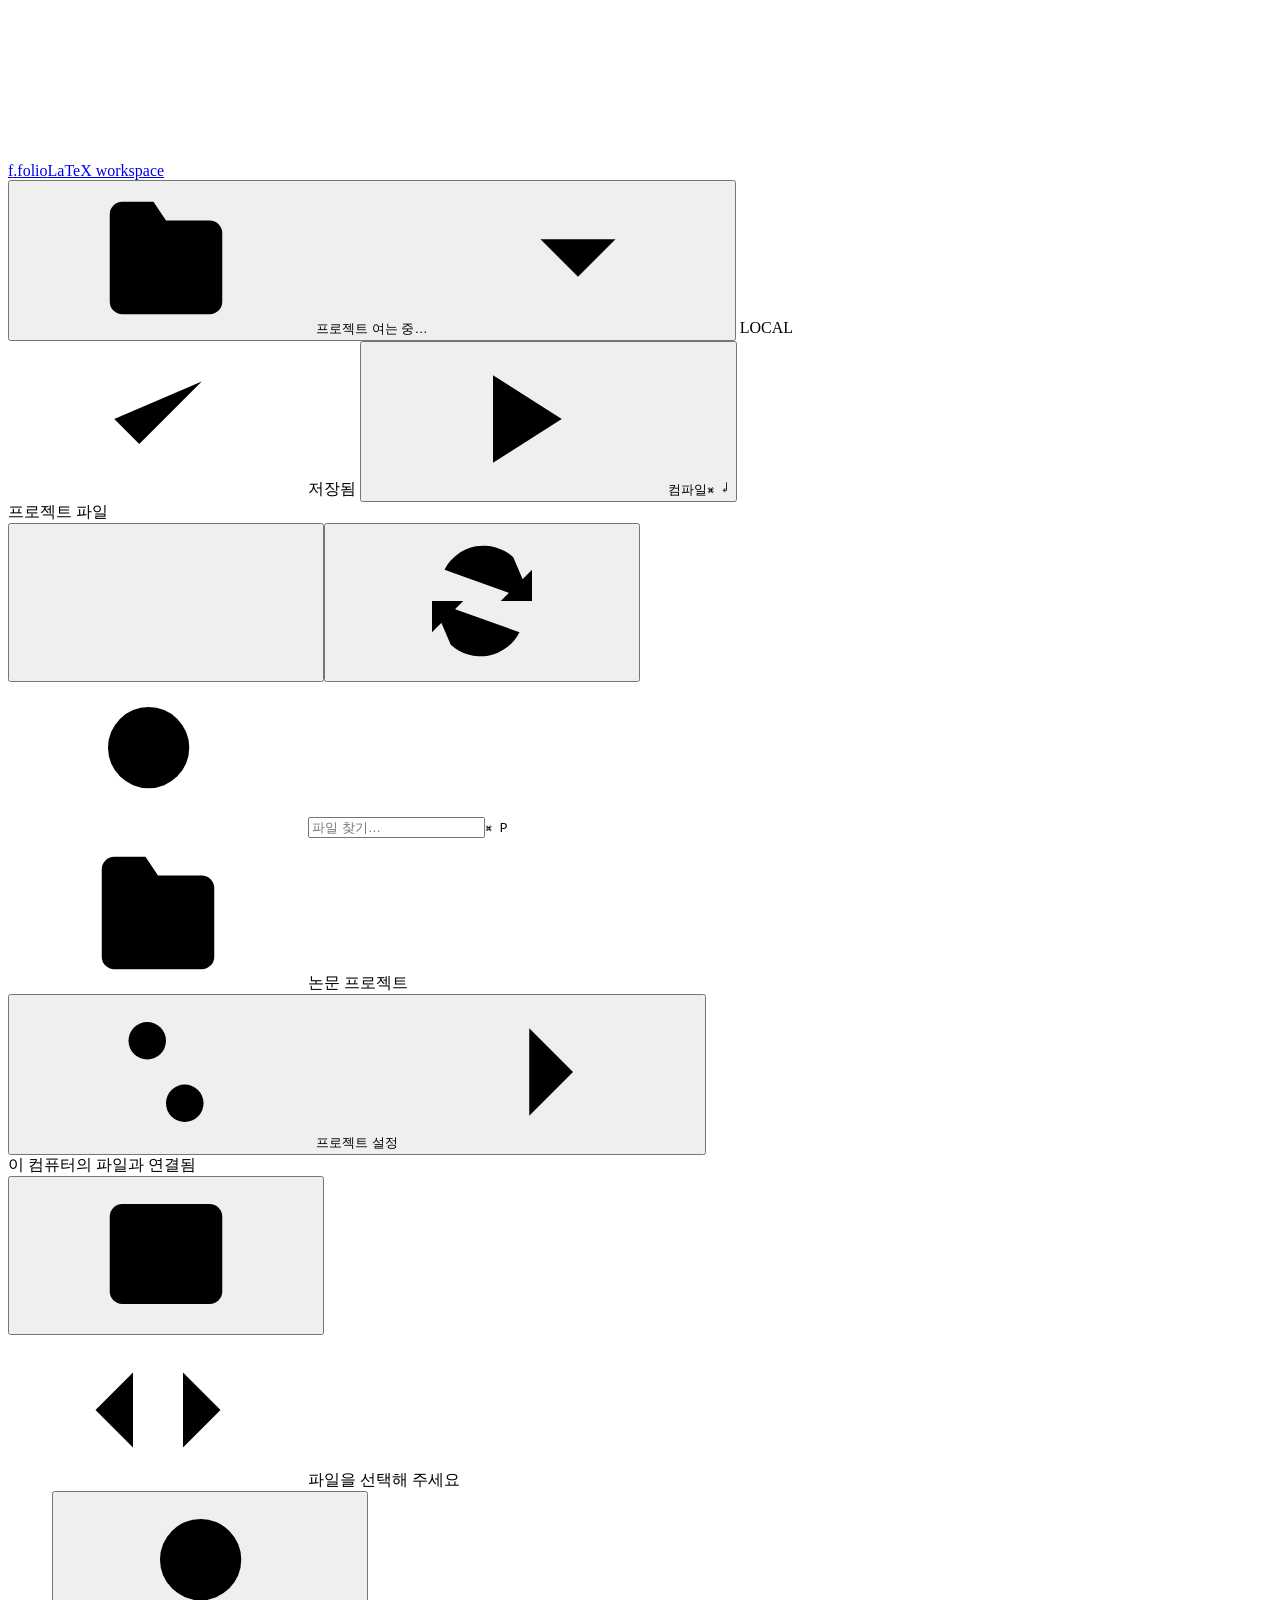
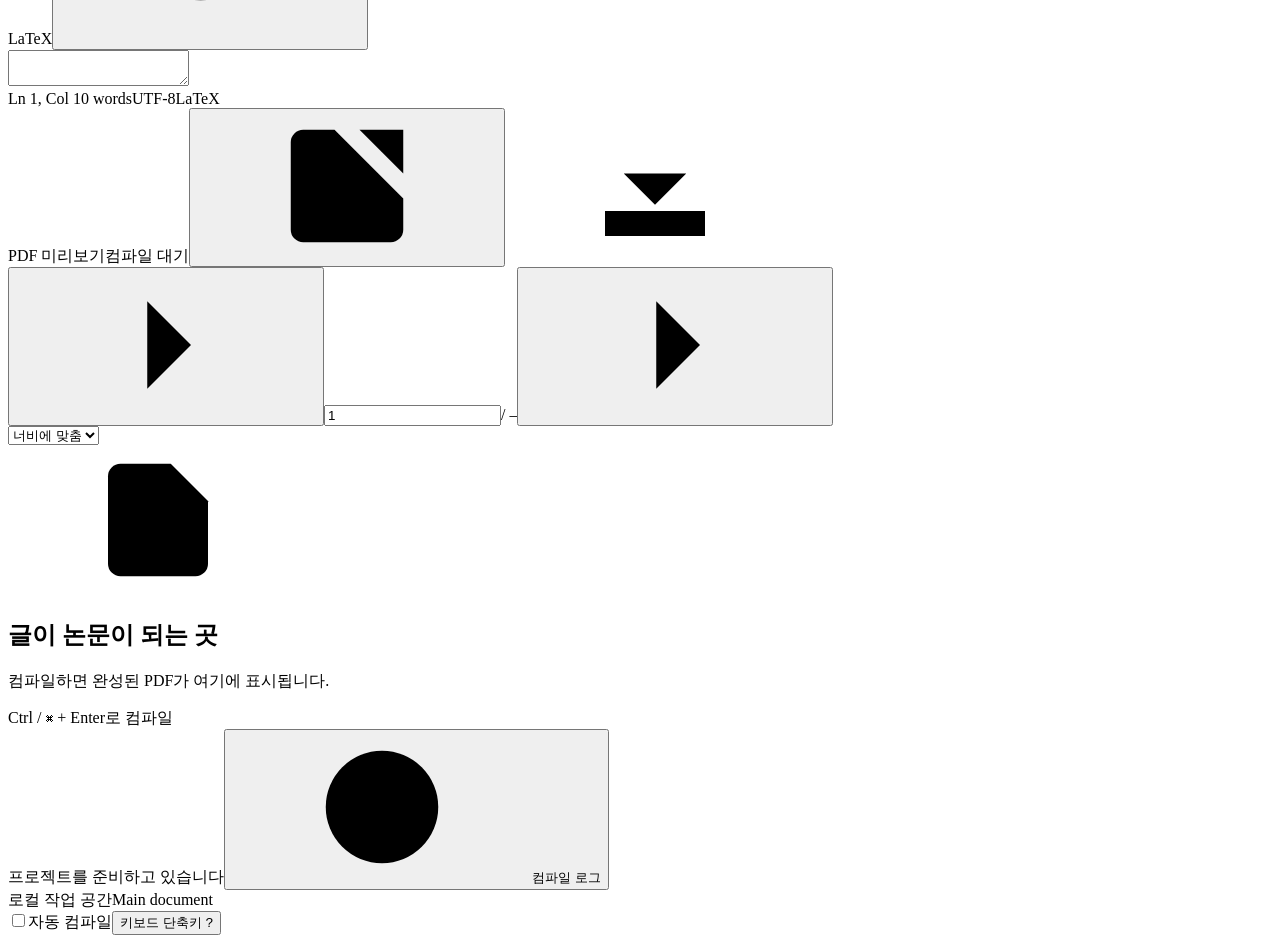
==== latex-workspace/static/index.html @ 539e845b "Publish Folio editor with AI providers and docked sentence comments" ====
<!doctype html>
<html lang="ko">
<head>
  <meta charset="utf-8"><meta name="viewport" content="width=device-width,initial-scale=1">
  <title>Folio — LaTeX Workspace</title>
  <link rel="icon" href="/favicon.svg" type="image/svg+xml">
  <link rel="stylesheet" href="/vendor/codemirror/lib/codemirror.css">
  <link rel="stylesheet" href="/vendor/codemirror/addon/dialog/dialog.css">
  <link rel="stylesheet" href="/styles.css">
</head>
<body>
<svg class="icon-library" xmlns="http://www.w3.org/2000/svg" aria-hidden="true"><defs>
  <symbol id="i-file" viewBox="0 0 24 24"><path d="M14 3H6a2 2 0 0 0-2 2v14a2 2 0 0 0 2 2h12a2 2 0 0 0 2-2V9z"/><path d="M14 3v6h6M8 13h8M8 17h5"/></symbol>
  <symbol id="i-folder" viewBox="0 0 24 24"><path d="M3 7V5a2 2 0 0 1 2-2h5l2 3h7a2 2 0 0 1 2 2v11a2 2 0 0 1-2 2H5a2 2 0 0 1-2-2z"/></symbol>
  <symbol id="i-chevron" viewBox="0 0 24 24"><path d="m9 5 7 7-7 7"/></symbol>
  <symbol id="i-down" viewBox="0 0 24 24"><path d="m6 9 6 6 6-6"/></symbol>
  <symbol id="i-search" viewBox="0 0 24 24"><circle cx="10.5" cy="10.5" r="6.5"/><path d="m16 16 5 5"/></symbol>
  <symbol id="i-plus" viewBox="0 0 24 24"><path d="M12 5v14M5 12h14"/></symbol>
  <symbol id="i-refresh" viewBox="0 0 24 24"><path d="M20 7v5h-5M4 17v-5h5"/><path d="M6 7a7 7 0 0 1 11-2l3 7M4 12l3 7a7 7 0 0 0 11-2"/></symbol>
  <symbol id="i-play" viewBox="0 0 24 24"><path d="m8 5 11 7-11 7z"/></symbol>
  <symbol id="i-stop" viewBox="0 0 24 24"><rect x="6" y="6" width="12" height="12" rx="1"/></symbol>
  <symbol id="i-external" viewBox="0 0 24 24"><path d="M14 3h7v7M21 3 11 13M10 3H5a2 2 0 0 0-2 2v14a2 2 0 0 0 2 2h14a2 2 0 0 0 2-2v-5"/></symbol>
  <symbol id="i-download" viewBox="0 0 24 24"><path d="M12 3v12m-5-5 5 5 5-5M4 16v4h16v-4"/></symbol>
  <symbol id="i-check" viewBox="0 0 24 24"><path d="m5 12 4 4L19 6"/></symbol>
  <symbol id="i-close" viewBox="0 0 24 24"><path d="m6 6 12 12M6 18 18 6"/></symbol>
  <symbol id="i-settings" viewBox="0 0 24 24"><path d="M4 7h16M4 17h16"/><circle cx="9" cy="7" r="3"/><circle cx="15" cy="17" r="3"/></symbol>
  <symbol id="i-code" viewBox="0 0 24 24"><path d="m8 6-6 6 6 6m8-12 6 6-6 6m-3-14-2 16"/></symbol>
  <symbol id="i-panel" viewBox="0 0 24 24"><rect x="3" y="4" width="18" height="16" rx="2"/><path d="M9 4v16"/></symbol>
  <symbol id="i-warning" viewBox="0 0 24 24"><path d="m12 3 10 18H2zM12 9v5m0 3v1"/></symbol>
  <symbol id="i-info" viewBox="0 0 24 24"><circle cx="12" cy="12" r="9"/><path d="M12 11v6m0-10v1"/></symbol>
</defs></svg>
<header class="appbar">
  <a class="brand" href="/" aria-label="Folio 홈"><span class="brand-mark">f<span>.</span></span><span>folio<span class="brand-sub">LaTeX workspace</span></span></a>
  <div class="appbar-divider"></div>
  <button id="project-picker" class="project-picker" title="프로젝트 폴더 선택"><svg class="icon"><use href="#i-folder"/></svg><span id="project-title">프로젝트 여는 중…</span><svg class="icon small"><use href="#i-down"/></svg></button>
  <span class="local-badge"><span class="dot"></span>LOCAL</span>
  <div class="header-spacer"></div>
  <span id="save-state" class="save-state"><svg class="icon"><use href="#i-check"/></svg><span>저장됨</span></span>
  <button id="compile" class="button primary" title="컴파일 · Ctrl/⌘ + Enter"><svg class="icon"><use href="#i-play"/></svg><span>컴파일</span><kbd>⌘ ↵</kbd></button>
</header>
<main id="workspace" class="workspace">
  <aside id="sidebar" class="sidebar" aria-label="프로젝트 파일">
    <div class="section-heading"><span>프로젝트 파일</span><div><button id="new-file" class="icon-button" title="새 파일 또는 폴더" aria-label="새 파일 또는 폴더"><svg class="icon"><use href="#i-plus"/></svg></button><button id="refresh-tree" class="icon-button" title="파일 목록 새로고침" aria-label="파일 목록 새로고침"><svg class="icon"><use href="#i-refresh"/></svg></button></div></div>
    <label class="file-search"><svg class="icon"><use href="#i-search"/></svg><input id="file-search" placeholder="파일 찾기…" aria-label="파일 찾기"><kbd>⌘ P</kbd></label>
    <div class="project-root"><svg class="icon"><use href="#i-folder"/></svg><span id="root-label">논문 프로젝트</span><span id="file-count" class="count"></span></div>
    <nav id="file-tree" class="file-tree" aria-label="파일 트리"></nav>
    <div class="sidebar-footer"><button id="settings-button" class="settings-button"><svg class="icon"><use href="#i-settings"/></svg><span>프로젝트 설정</span><svg class="icon small"><use href="#i-chevron"/></svg></button><div class="local-caption"><span class="dot"></span> 이 컴퓨터의 파일과 연결됨</div></div>
  </aside>
  <div class="resizer sidebar-resizer" role="separator" aria-label="파일 트리 너비 조절" tabindex="0" aria-orientation="vertical"></div>
  <section id="editor-panel" class="editor-panel" aria-label="소스 편집기">
    <div class="editor-tabs"><div id="tabs" class="tabs" role="tablist" aria-label="열린 파일"></div><button id="toggle-sidebar" class="icon-button" title="파일 트리 접기/펼치기" aria-label="파일 트리 접기/펼치기"><svg class="icon"><use href="#i-panel"/></svg></button></div>
    <div class="editor-toolbar"><div class="breadcrumb"><svg class="icon"><use href="#i-code"/></svg><span id="breadcrumb">파일을 선택해 주세요</span></div><span id="editor-language" class="language-badge">LaTeX</span><button id="editor-find" class="icon-button" title="본문에서 찾기 · Ctrl/⌘ + F" aria-label="본문에서 찾기"><svg class="icon"><use href="#i-search"/></svg></button></div>
    <div id="editor-host" class="editor-host"><textarea id="source" aria-label="LaTeX 소스 코드"></textarea></div>
    <div id="asset-preview" class="asset-preview" hidden></div>
    <div class="editor-status"><span id="cursor-position">Ln 1, Col 1</span><span id="word-count">0 words</span><span class="status-spacer"></span><span>UTF-8</span><span id="editor-mode">LaTeX</span></div>
    <div id="ai-resizer" class="ai-resizer" role="separator" aria-label="AI 채팅 창 높이 조절" aria-orientation="horizontal" tabindex="0"></div>
    <section id="ai-assistant" class="ai-panel" aria-label="AI 교정 도우미"></section>
  </section>
  <div class="resizer editor-resizer" role="separator" aria-label="편집기와 PDF 너비 조절" tabindex="0" aria-orientation="vertical"></div>
  <section id="preview-panel" class="preview-panel" aria-label="PDF 미리보기">
    <div class="preview-heading"><span class="preview-label"><span class="dot"></span>PDF 미리보기</span><span id="preview-state" class="preview-state">컴파일 대기</span><button id="popout" class="icon-button" title="PDF 별도 창으로 열기" aria-label="PDF 별도 창으로 열기"><svg class="icon"><use href="#i-external"/></svg></button><a id="download" class="icon-button" title="PDF 다운로드" aria-label="PDF 다운로드"><svg class="icon"><use href="#i-download"/></svg></a></div>
    <div class="pdf-toolbar"><button id="previous-page" class="icon-button" title="이전 페이지" aria-label="이전 페이지"><svg class="icon flip"><use href="#i-chevron"/></svg></button><input id="page-number" type="number" value="1" min="1" aria-label="PDF 페이지"><span class="page-total">/ <span id="page-total">–</span></span><button id="next-page" class="icon-button" title="다음 페이지" aria-label="다음 페이지"><svg class="icon"><use href="#i-chevron"/></svg></button><div class="toolbar-spacer"></div><select id="pdf-zoom" aria-label="PDF 확대 비율"><option value="fit">너비에 맞춤</option><option value="0.75">75%</option><option value="1">100%</option><option value="1.25">125%</option><option value="1.5">150%</option><option value="2">200%</option></select></div>
    <div id="pdf-container" class="pdf-container"><div class="pdf-empty"><div class="empty-document"><svg class="icon"><use href="#i-file"/></svg></div><h2>글이 논문이 되는 곳</h2><p>컴파일하면 완성된 PDF가 여기에 표시됩니다.</p><span>Ctrl / ⌘ + Enter로 컴파일</span></div></div>
    <div class="preview-footer"><span id="compile-detail">프로젝트를 준비하고 있습니다</span><button id="show-logs" class="text-button"><svg class="icon"><use href="#i-info"/></svg><span>컴파일 로그</span><span id="error-badge" class="error-badge" hidden>0</span></button></div>
  </section>
</main>
<footer class="app-footer"><span class="footer-project"><span class="dot"></span><span id="footer-project">로컬 작업 공간</span></span><span id="main-label">Main document</span><div class="header-spacer"></div><label class="auto-compile"><input id="auto-compile" type="checkbox"><span class="switch"></span>자동 컴파일</label><button id="shortcuts" class="text-button">키보드 단축키 <kbd>?</kbd></button></footer>
<section id="logs-panel" class="logs-panel" hidden aria-label="컴파일 로그"><div class="logs-heading"><strong>컴파일 결과</strong><button id="diagnostics-tab" class="log-tab active">오류 및 경고</button><button id="raw-log-tab" class="log-tab">전체 로그</button><div class="header-spacer"></div><button id="close-logs" class="icon-button" aria-label="로그 닫기"><svg class="icon"><use href="#i-close"/></svg></button></div><div id="diagnostics" class="diagnostics"></div><pre id="raw-log" class="raw-log" hidden></pre></section>
<dialog id="project-dialog"><div class="dialog-heading"><div><span class="eyebrow">YOUR WORKSPACE</span><h2>프로젝트 폴더</h2></div><button class="icon-button dialog-close" aria-label="닫기"><svg class="icon"><use href="#i-close"/></svg></button></div><p class="dialog-description">폴더를 선택하면 해당 프로젝트의 LaTeX 파일이 열립니다.</p><div id="project-list" class="project-list"></div><p class="dialog-note" id="workspace-path"></p></dialog>
<dialog id="settings-dialog"><div class="dialog-heading"><div><span class="eyebrow">PROJECT SETTINGS</span><h2>컴파일 설정</h2></div><button class="icon-button dialog-close" aria-label="닫기"><svg class="icon"><use href="#i-close"/></svg></button></div><label class="field">메인 문서<select id="main-select"></select></label><p class="field-help">섹션 파일을 편집해도 이 문서를 기준으로 전체 논문을 만듭니다.</p><label class="field">LaTeX 컴파일러<select id="engine-select"></select></label><p class="field-help">한글 문서는 kotex 패키지 또는 LuaLaTeX를 사용할 수 있습니다.</p><button id="apply-settings" class="button primary full-width">적용하고 컴파일</button></dialog>
<dialog id="new-dialog"><div class="dialog-heading"><h2>새 파일 또는 폴더</h2><button class="icon-button dialog-close" aria-label="닫기"><svg class="icon"><use href="#i-close"/></svg></button></div><form id="new-form"><label class="field">종류<select id="entry-kind"><option value="file">파일</option><option value="folder">폴더</option></select></label><label class="field">프로젝트 안의 경로<input id="entry-path" placeholder="예: sections/discussion.tex" required autocomplete="off"></label><p class="field-help">하위 폴더 경로를 함께 입력할 수 있습니다.</p><p id="entry-error" class="form-error"></p><button type="submit" class="button primary full-width">만들기</button></form></dialog>
<dialog id="shortcuts-dialog"><div class="dialog-heading"><h2>키보드 단축키</h2><button class="icon-button dialog-close" aria-label="닫기"><svg class="icon"><use href="#i-close"/></svg></button></div><div class="shortcut-row"><span>저장</span><kbd>Ctrl / ⌘ + S</kbd></div><div class="shortcut-row"><span>전체 문서 컴파일</span><kbd>Ctrl / ⌘ + Enter</kbd></div><div class="shortcut-row"><span>파일 찾기</span><kbd>Ctrl / ⌘ + P</kbd></div><div class="shortcut-row"><span>본문에서 찾기</span><kbd>Ctrl / ⌘ + F</kbd></div><div class="shortcut-row"><span>선택한 문장에 코멘트</span><kbd>Ctrl / ⌘ + Alt + M</kbd></div><div class="shortcut-row"><span>소스 → PDF 위치 이동</span><kbd>문장 더블클릭</kbd></div><div class="shortcut-row"><span>주석 토글</span><kbd>Ctrl / ⌘ + /</kbd></div><div class="shortcut-row"><span>들여쓰기</span><kbd>Tab / Shift + Tab</kbd></div></dialog>
<dialog id="conflict-dialog"><div class="dialog-heading"><h2>파일이 외부에서 변경되었습니다</h2><button class="icon-button dialog-close" aria-label="닫기"><svg class="icon"><use href="#i-close"/></svg></button></div><p class="dialog-description"><strong id="conflict-file"></strong><br>다른 창이나 프로그램에서 저장한 내용이 있습니다. 현재 편집본을 다운로드한 뒤 디스크의 최신 파일을 불러올 수 있습니다.</p><button id="download-draft" class="button full-width">현재 편집본 다운로드</button><button id="reload-conflict" class="button primary full-width">디스크의 최신 파일 불러오기</button><p class="dialog-note">현재 편집본은 브라우저 저장소에도 복구본으로 보관됩니다.</p></dialog>
<div id="toast" class="toast" role="status" hidden></div>
<script src="/vendor/codemirror/lib/codemirror.js"></script><script src="/vendor/codemirror/mode/stex/stex.js"></script><script src="/vendor/codemirror/addon/edit/matchbrackets.js"></script><script src="/vendor/codemirror/addon/edit/closebrackets.js"></script><script src="/vendor/codemirror/addon/search/searchcursor.js"></script><script src="/vendor/codemirror/addon/search/search.js"></script><script src="/vendor/codemirror/addon/dialog/dialog.js"></script>
<script type="module" src="/app.js"></script>
<script type="module" src="/ai-chat.js"></script>
</body></html>
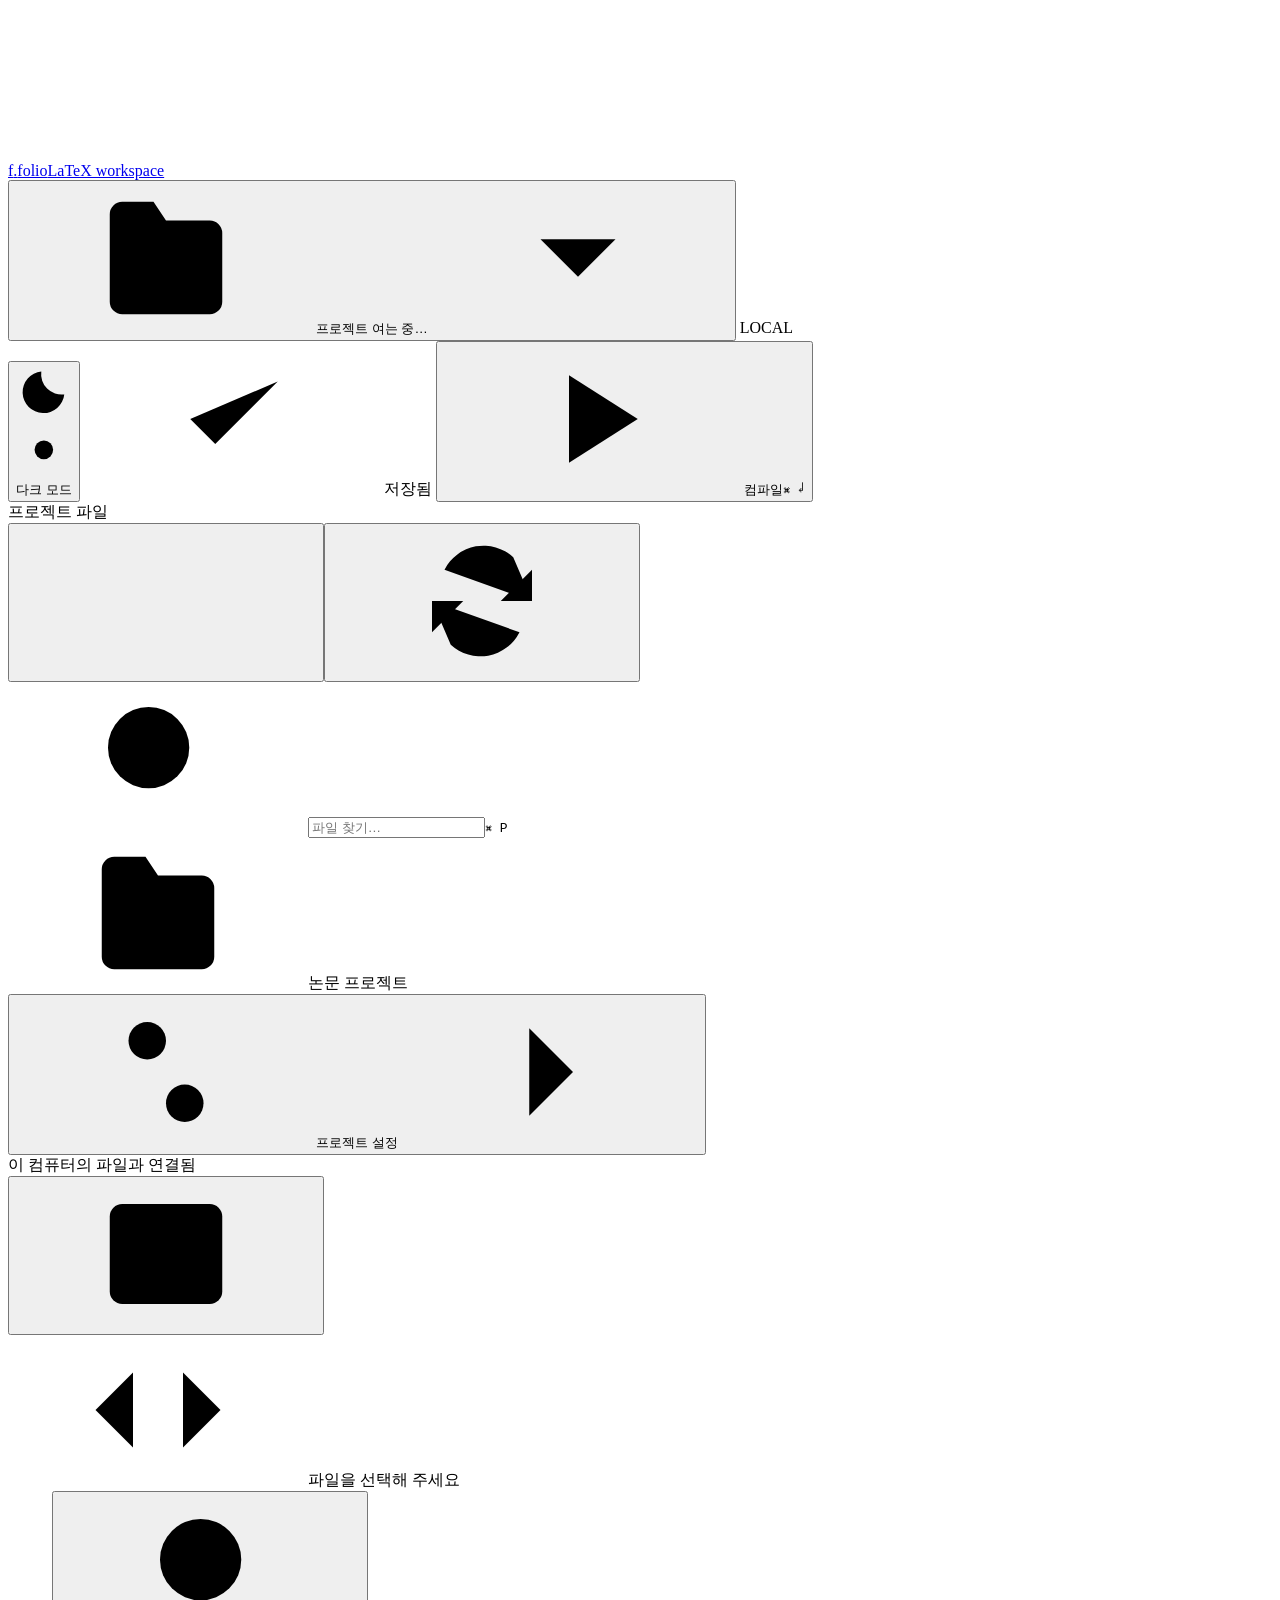
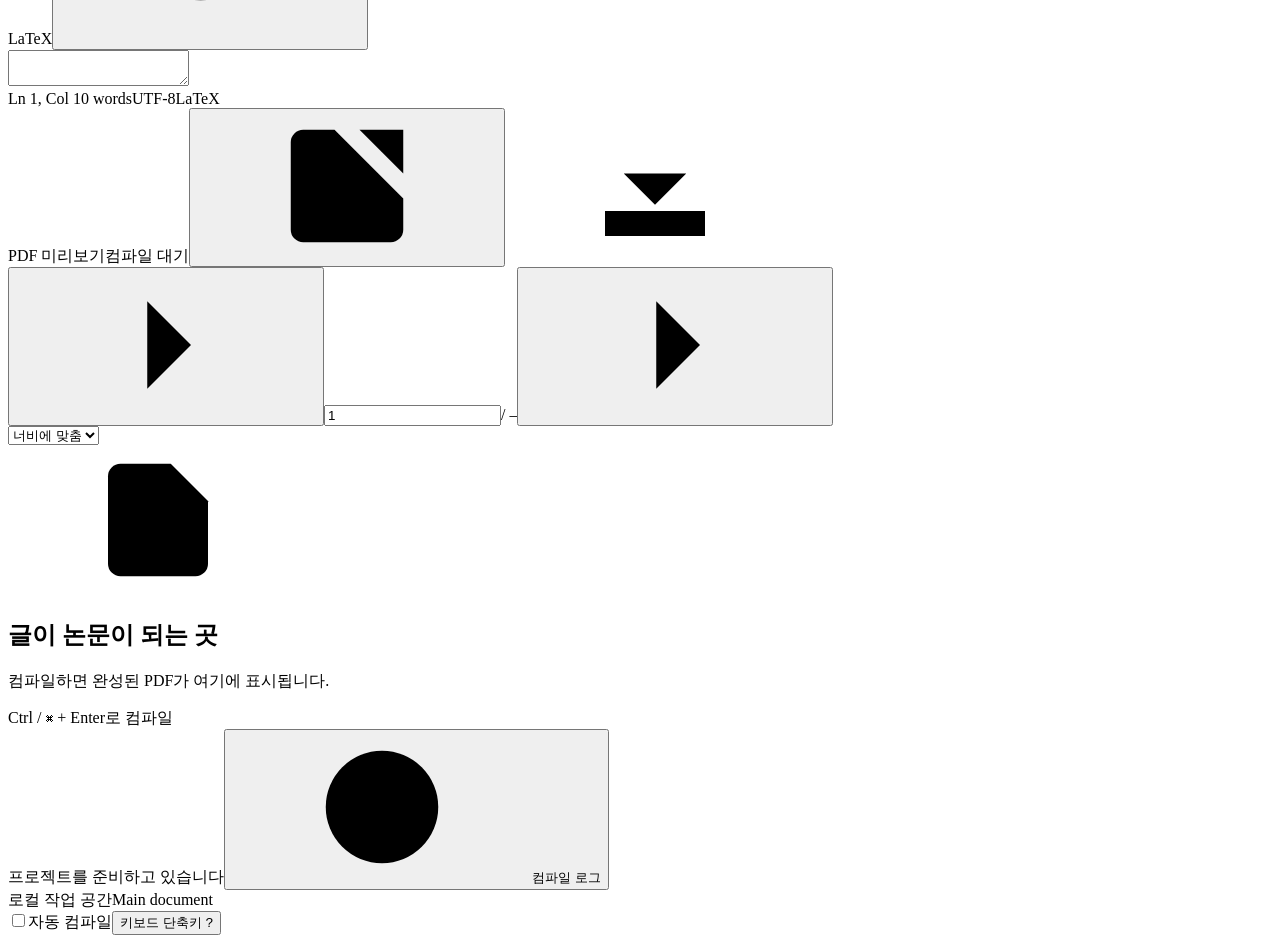
==== commit f6451887: "Add dark mode and local citation/reference completion" ====
--- a/latex-workspace/static/index.html
+++ b/latex-workspace/static/index.html
@@ -3,10 +3,12 @@
 <head>
   <meta charset="utf-8"><meta name="viewport" content="width=device-width,initial-scale=1">
   <title>Folio — LaTeX Workspace</title>
+  <script src="/theme.js"></script>
   <link rel="icon" href="/favicon.svg" type="image/svg+xml">
   <link rel="stylesheet" href="/vendor/codemirror/lib/codemirror.css">
   <link rel="stylesheet" href="/vendor/codemirror/addon/dialog/dialog.css">
   <link rel="stylesheet" href="/styles.css">
+  <link rel="stylesheet" href="/theme.css">
 </head>
 <body>
 <svg class="icon-library" xmlns="http://www.w3.org/2000/svg" aria-hidden="true"><defs>
@@ -35,6 +37,7 @@
   <button id="project-picker" class="project-picker" title="프로젝트 폴더 선택"><svg class="icon"><use href="#i-folder"/></svg><span id="project-title">프로젝트 여는 중…</span><svg class="icon small"><use href="#i-down"/></svg></button>
   <span class="local-badge"><span class="dot"></span>LOCAL</span>
   <div class="header-spacer"></div>
+  <button id="theme-toggle" class="icon-button theme-toggle" data-theme-toggle aria-label="다크 모드로 전환" aria-pressed="false" title="다크 모드로 전환"><svg class="icon theme-moon" viewBox="0 0 24 24" aria-hidden="true"><path d="M20.8 13.1A8.8 8.8 0 0 1 10.9 3.2 9 9 0 1 0 20.8 13.1Z"/></svg><svg class="icon theme-sun" viewBox="0 0 24 24" aria-hidden="true"><circle cx="12" cy="12" r="4"/><path d="M12 2v2m0 16v2M2 12h2m16 0h2M5 5l1.4 1.4m11.2 11.2L19 19M5 19l1.4-1.4M17.6 6.4 19 5"/></svg><span class="theme-toggle-label">다크 모드</span></button>
   <span id="save-state" class="save-state"><svg class="icon"><use href="#i-check"/></svg><span>저장됨</span></span>
   <button id="compile" class="button primary" title="컴파일 · Ctrl/⌘ + Enter"><svg class="icon"><use href="#i-play"/></svg><span>컴파일</span><kbd>⌘ ↵</kbd></button>
 </header>
@@ -69,7 +72,7 @@
 <dialog id="project-dialog"><div class="dialog-heading"><div><span class="eyebrow">YOUR WORKSPACE</span><h2>프로젝트 폴더</h2></div><button class="icon-button dialog-close" aria-label="닫기"><svg class="icon"><use href="#i-close"/></svg></button></div><p class="dialog-description">폴더를 선택하면 해당 프로젝트의 LaTeX 파일이 열립니다.</p><div id="project-list" class="project-list"></div><p class="dialog-note" id="workspace-path"></p></dialog>
 <dialog id="settings-dialog"><div class="dialog-heading"><div><span class="eyebrow">PROJECT SETTINGS</span><h2>컴파일 설정</h2></div><button class="icon-button dialog-close" aria-label="닫기"><svg class="icon"><use href="#i-close"/></svg></button></div><label class="field">메인 문서<select id="main-select"></select></label><p class="field-help">섹션 파일을 편집해도 이 문서를 기준으로 전체 논문을 만듭니다.</p><label class="field">LaTeX 컴파일러<select id="engine-select"></select></label><p class="field-help">한글 문서는 kotex 패키지 또는 LuaLaTeX를 사용할 수 있습니다.</p><button id="apply-settings" class="button primary full-width">적용하고 컴파일</button></dialog>
 <dialog id="new-dialog"><div class="dialog-heading"><h2>새 파일 또는 폴더</h2><button class="icon-button dialog-close" aria-label="닫기"><svg class="icon"><use href="#i-close"/></svg></button></div><form id="new-form"><label class="field">종류<select id="entry-kind"><option value="file">파일</option><option value="folder">폴더</option></select></label><label class="field">프로젝트 안의 경로<input id="entry-path" placeholder="예: sections/discussion.tex" required autocomplete="off"></label><p class="field-help">하위 폴더 경로를 함께 입력할 수 있습니다.</p><p id="entry-error" class="form-error"></p><button type="submit" class="button primary full-width">만들기</button></form></dialog>
-<dialog id="shortcuts-dialog"><div class="dialog-heading"><h2>키보드 단축키</h2><button class="icon-button dialog-close" aria-label="닫기"><svg class="icon"><use href="#i-close"/></svg></button></div><div class="shortcut-row"><span>저장</span><kbd>Ctrl / ⌘ + S</kbd></div><div class="shortcut-row"><span>전체 문서 컴파일</span><kbd>Ctrl / ⌘ + Enter</kbd></div><div class="shortcut-row"><span>파일 찾기</span><kbd>Ctrl / ⌘ + P</kbd></div><div class="shortcut-row"><span>본문에서 찾기</span><kbd>Ctrl / ⌘ + F</kbd></div><div class="shortcut-row"><span>선택한 문장에 코멘트</span><kbd>Ctrl / ⌘ + Alt + M</kbd></div><div class="shortcut-row"><span>소스 → PDF 위치 이동</span><kbd>문장 더블클릭</kbd></div><div class="shortcut-row"><span>주석 토글</span><kbd>Ctrl / ⌘ + /</kbd></div><div class="shortcut-row"><span>들여쓰기</span><kbd>Tab / Shift + Tab</kbd></div></dialog>
+<dialog id="shortcuts-dialog"><div class="dialog-heading"><h2>키보드 단축키</h2><button class="icon-button dialog-close" aria-label="닫기"><svg class="icon"><use href="#i-close"/></svg></button></div><div class="shortcut-row"><span>저장</span><kbd>Ctrl / ⌘ + S</kbd></div><div class="shortcut-row"><span>전체 문서 컴파일</span><kbd>Ctrl / ⌘ + Enter</kbd></div><div class="shortcut-row"><span>파일 찾기</span><kbd>Ctrl / ⌘ + P</kbd></div><div class="shortcut-row"><span>본문에서 찾기</span><kbd>Ctrl / ⌘ + F</kbd></div><div class="shortcut-row"><span>인용·참조 자동완성</span><kbd>Ctrl + Space</kbd></div><div class="shortcut-row"><span>선택한 문장에 코멘트</span><kbd>Ctrl / ⌘ + Alt + M</kbd></div><div class="shortcut-row"><span>소스 → PDF 위치 이동</span><kbd>문장 더블클릭</kbd></div><div class="shortcut-row"><span>주석 토글</span><kbd>Ctrl / ⌘ + /</kbd></div><div class="shortcut-row"><span>들여쓰기</span><kbd>Tab / Shift + Tab</kbd></div></dialog>
 <dialog id="conflict-dialog"><div class="dialog-heading"><h2>파일이 외부에서 변경되었습니다</h2><button class="icon-button dialog-close" aria-label="닫기"><svg class="icon"><use href="#i-close"/></svg></button></div><p class="dialog-description"><strong id="conflict-file"></strong><br>다른 창이나 프로그램에서 저장한 내용이 있습니다. 현재 편집본을 다운로드한 뒤 디스크의 최신 파일을 불러올 수 있습니다.</p><button id="download-draft" class="button full-width">현재 편집본 다운로드</button><button id="reload-conflict" class="button primary full-width">디스크의 최신 파일 불러오기</button><p class="dialog-note">현재 편집본은 브라우저 저장소에도 복구본으로 보관됩니다.</p></dialog>
 <div id="toast" class="toast" role="status" hidden></div>
 <script src="/vendor/codemirror/lib/codemirror.js"></script><script src="/vendor/codemirror/mode/stex/stex.js"></script><script src="/vendor/codemirror/addon/edit/matchbrackets.js"></script><script src="/vendor/codemirror/addon/edit/closebrackets.js"></script><script src="/vendor/codemirror/addon/search/searchcursor.js"></script><script src="/vendor/codemirror/addon/search/search.js"></script><script src="/vendor/codemirror/addon/dialog/dialog.js"></script>
